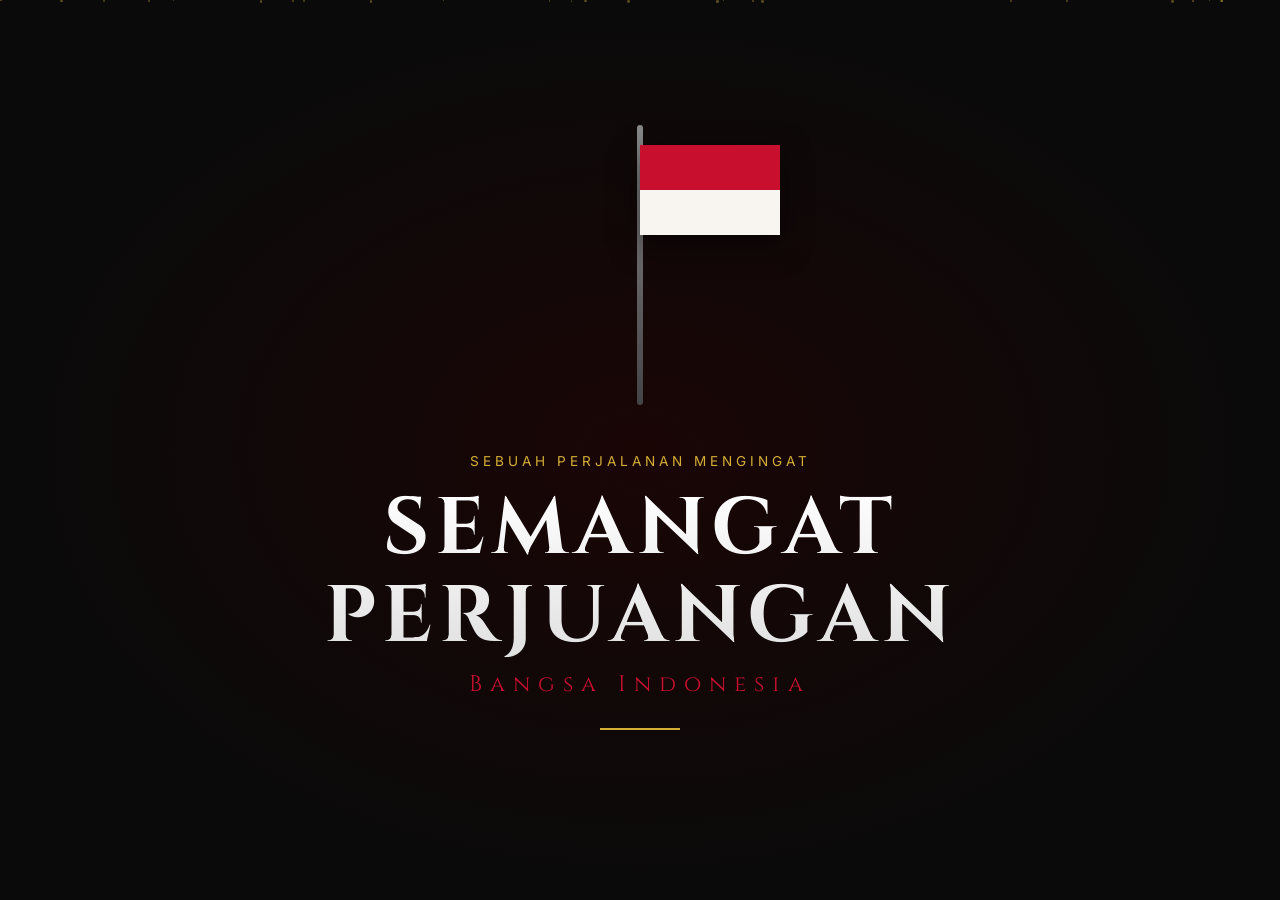
==== index1.html @ 4cab8718 "Add files via upload" ====
<!DOCTYPE html>
<html lang="id">
<head>
  <meta charset="UTF-8" />
  <meta name="viewport" content="width=device-width, initial-scale=1.0" />
  <title>Perjuangan — Road to Merdeka</title>
  <link rel="preconnect" href="https://fonts.googleapis.com">
  <link rel="preconnect" href="https://fonts.gstatic.com" crossorigin>
  <link href="https://fonts.googleapis.com/css2?family=Cinzel:wght@400;600;700&family=Inter:wght@300;400;500;600&display=swap" rel="stylesheet">
  <link rel="stylesheet" href="styles.css" />
</head>
<body>
  <!-- ===================== SPLASH / ENTRANCE 1 ===================== -->
  <section id="entrance-1" class="screen active">
    <div class="flag-container">
      <div class="flag">
        <div class="flag-red"></div>
        <div class="flag-white"></div>
      </div>
      <div class="flag-pole"></div>
    </div>

    <div class="entrance-content">
      <p class="small-label">Sebuah perjalanan mengingat</p>
      <h1 class="main-title">SEMANGAT<br>PERJUANGAN</h1>
      <p class="subtitle">Bangsa Indonesia</p>
      <div class="divider"></div>
      <p class="press-hint">Tekan spasi atau klik untuk melanjutkan</p>
    </div>

    <div class="particles" id="particles-1"></div>
  </section>

  <!-- ===================== ENTRANCE 2 — CREDITS ===================== -->
  <section id="entrance-2" class="screen">
    <div class="credits-box">
      <p class="credits-label">Dibuat dengan penuh semangat</p>
      <h2 class="credits-title">PERJUANGAN</h2>
      <p class="credits-sub">Road to Merdeka</p>
      <div class="credits-line"></div>
      <p class="credits-by">Karya</p>
      <h3 class="creator-name" id="creator-name">[ Nama Pembuat ]</h3>
      <p class="credits-note">Hackathon Edition · 2026</p>
      <button class="btn-continue" id="btn-to-dashboard">Masuk ke Dashboard</button>
    </div>
  </section>

  <!-- ===================== MAIN DASHBOARD ===================== -->
  <section id="dashboard" class="screen">
    <header class="dash-header">
      <div class="logo-area">
        <div class="mini-flag"></div>
        <div>
          <h1>PERJUANGAN</h1>
          <p>Road to Merdeka</p>
        </div>
      </div>
      <div class="header-right">
        <span class="player-label">Pemuda Pejuang</span>
      </div>
    </header>

    <main class="dash-main">
      <div class="intro-text">
        <h2>Pilih Babak Perjuangan</h2>
        <p>Setiap tahap menceritakan kisah penting dalam sejarah kemerdekaan Indonesia. Pilih salah satu untuk memulai perjalananmu.</p>
      </div>

      <div class="stages-grid" id="stages-grid">
        <!-- Stage cards will be injected by JS -->
      </div>
    </main>

    <footer class="dash-footer">
      <p>© 2026 · Dibuat untuk Hackathon · Semangat Pantang Menyerah</p>
    </footer>
  </section>

  <!-- ===================== STAGE PLACEHOLDER (sementara) ===================== -->
  <section id="stage-placeholder" class="screen">
    <div class="placeholder-content">
      <div class="back-btn" id="btn-back">← Kembali ke Dashboard</div>
      <h2 id="stage-title">Nama Stage</h2>
      <p id="stage-desc">Deskripsi singkat akan muncul di sini.</p>
      <div class="coming-soon">
        <span>COMING SOON</span>
        <p>Stage ini sedang dalam pengembangan.<br>Nanti kita isi dengan story + mini-game.</p>
      </div>
    </div>
  </section>

  <script src="script.js"></script>
</body>
</html>
---- styles.css ----
/* ===================== RESET & BASE ===================== */
*, *::before, *::after {
  margin: 0;
  padding: 0;
  box-sizing: border-box;
}

:root {
  --merah: #C8102E;
  --merah-gelap: #8B0000;
  --putih: #F8F5F0;
  --emas: #D4AF37;
  --hitam: #0A0A0A;
  --abu: #1A1A1A;
  --abu-muda: #2A2A2A;
}

html, body {
  height: 100%;
  overflow: hidden;
  font-family: 'Inter', system-ui, sans-serif;
  background: var(--hitam);
  color: var(--putih);
  user-select: none;
}

.screen {
  position: absolute;
  inset: 0;
  display: flex;
  align-items: center;
  justify-content: center;
  opacity: 0;
  visibility: hidden;
  transition: opacity 0.9s ease, visibility 0.9s ease;
  background: var(--hitam);
}

.screen.active {
  opacity: 1;
  visibility: visible;
  z-index: 10;
}

/* ===================== ENTRANCE 1 ===================== */
#entrance-1 {
  background: radial-gradient(ellipse at center, #1a0505 0%, #0A0A0A 70%);
  flex-direction: column;
  gap: 3rem;
}

.flag-container {
  position: relative;
  width: 180px;
  height: 280px;
  display: flex;
  justify-content: center;
}

.flag-pole {
  position: absolute;
  left: 50%;
  transform: translateX(-50%);
  width: 6px;
  height: 100%;
  background: linear-gradient(to bottom, #888, #444);
  border-radius: 3px;
  z-index: 1;
}

.flag {
  position: absolute;
  top: 20px;
  left: 50%;
  width: 140px;
  height: 90px;
  transform-origin: left center;
  animation: wave 3s ease-in-out infinite;
  box-shadow: 0 10px 30px rgba(0,0,0,0.5);
  z-index: 2;
}

.flag-red {
  height: 50%;
  background: var(--merah);
}

.flag-white {
  height: 50%;
  background: var(--putih);
}

@keyframes wave {
  0%, 100% { transform: perspective(400px) rotateY(0deg) skewY(0deg); }
  25% { transform: perspective(400px) rotateY(-8deg) skewY(2deg); }
  75% { transform: perspective(400px) rotateY(6deg) skewY(-1deg); }
}

.entrance-content {
  text-align: center;
  z-index: 5;
}

.small-label {
  font-size: 0.85rem;
  letter-spacing: 4px;
  text-transform: uppercase;
  color: var(--emas);
  margin-bottom: 1rem;
  opacity: 0;
  animation: fadeUp 1s 0.8s forwards;
}

.main-title {
  font-family: 'Cinzel', serif;
  font-size: clamp(2.8rem, 8vw, 5rem);
  font-weight: 700;
  line-height: 1.1;
  letter-spacing: 6px;
  background: linear-gradient(180deg, #fff 0%, #e0e0e0 100%);
  -webkit-background-clip: text;
  -webkit-text-fill-color: transparent;
  background-clip: text;
  opacity: 0;
  animation: fadeUp 1.2s 1.1s forwards;
}

.subtitle {
  font-family: 'Cinzel', serif;
  font-size: 1.4rem;
  letter-spacing: 8px;
  color: var(--merah);
  margin-top: 0.5rem;
  opacity: 0;
  animation: fadeUp 1s 1.5s forwards;
}

.divider {
  width: 80px;
  height: 2px;
  background: var(--emas);
  margin: 1.8rem auto;
  opacity: 0;
  animation: fadeUp 0.8s 1.9s forwards;
}

.press-hint {
  font-size: 0.9rem;
  letter-spacing: 2px;
  color: rgba(255,255,255,0.5);
  opacity: 0;
  animation: pulse 2s 2.5s infinite;
}

@keyframes fadeUp {
  from { opacity: 0; transform: translateY(20px); }
  to { opacity: 1; transform: translateY(0); }
}

@keyframes pulse {
  0%, 100% { opacity: 0.4; }
  50% { opacity: 0.9; }
}

/* Particles sederhana */
.particles {
  position: absolute;
  inset: 0;
  pointer-events: none;
  overflow: hidden;
}

.particle {
  position: absolute;
  width: 3px;
  height: 3px;
  background: var(--emas);
  border-radius: 50%;
  opacity: 0.4;
  animation: float linear infinite;
}

@keyframes float {
  0% { transform: translateY(100vh) scale(0); opacity: 0; }
  10% { opacity: 0.5; }
  90% { opacity: 0.3; }
  100% { transform: translateY(-10vh) scale(1); opacity: 0; }
}

/* ===================== ENTRANCE 2 — CREDITS ===================== */
#entrance-2 {
  background: radial-gradient(ellipse at center, #1a0a0a 0%, #050505 80%);
}

.credits-box {
  text-align: center;
  max-width: 480px;
  padding: 2rem;
}

.credits-label {
  font-size: 0.8rem;
  letter-spacing: 3px;
  text-transform: uppercase;
  color: rgba(255,255,255,0.5);
  margin-bottom: 1.5rem;
}

.credits-title {
  font-family: 'Cinzel', serif;
  font-size: 2.8rem;
  font-weight: 700;
  letter-spacing: 6px;
  color: var(--putih);
}

.credits-sub {
  font-size: 1rem;
  letter-spacing: 4px;
  color: var(--merah);
  margin-top: 0.3rem;
}

.credits-line {
  width: 60px;
  height: 2px;
  background: var(--emas);
  margin: 2rem auto;
}

.credits-by {
  font-size: 0.85rem;
  color: rgba(255,255,255,0.45);
  margin-bottom: 0.4rem;
}

.creator-name {
  font-family: 'Cinzel', serif;
  font-size: 1.8rem;
  font-weight: 600;
  color: var(--emas);
  margin-bottom: 1.5rem;
}

.credits-note {
  font-size: 0.8rem;
  color: rgba(255,255,255,0.35);
  margin-bottom: 2.5rem;
}

.btn-continue {
  background: transparent;
  border: 1px solid var(--emas);
  color: var(--emas);
  font-family: 'Inter', sans-serif;
  font-size: 0.95rem;
  letter-spacing: 2px;
  padding: 0.9rem 2.2rem;
  cursor: pointer;
  transition: all 0.3s ease;
  text-transform: uppercase;
}

.btn-continue:hover {
  background: var(--emas);
  color: var(--hitam);
  box-shadow: 0 0 25px rgba(212, 175, 55, 0.35);
}

/* ===================== DASHBOARD ===================== */
#dashboard {
  background: linear-gradient(160deg, #0d0505 0%, #120808 40%, #0A0A0A 100%);
  flex-direction: column;
  justify-content: flex-start;
  padding: 0;
  overflow-y: auto;
}

.dash-header {
  width: 100%;
  padding: 1.4rem 2.5rem;
  display: flex;
  justify-content: space-between;
  align-items: center;
  border-bottom: 1px solid rgba(255,255,255,0.06);
  background: rgba(0,0,0,0.3);
}

.logo-area {
  display: flex;
  align-items: center;
  gap: 1rem;
}

.mini-flag {
  width: 36px;
  height: 24px;
  background: linear-gradient(to bottom, var(--merah) 50%, var(--putih) 50%);
  box-shadow: 0 2px 8px rgba(0,0,0,0.4);
}

.logo-area h1 {
  font-family: 'Cinzel', serif;
  font-size: 1.3rem;
  letter-spacing: 3px;
  font-weight: 600;
}

.logo-area p {
  font-size: 0.7rem;
  letter-spacing: 2px;
  color: var(--merah);
}

.player-label {
  font-size: 0.8rem;
  letter-spacing: 1px;
  color: rgba(255,255,255,0.5);
  border: 1px solid rgba(255,255,255,0.15);
  padding: 0.4rem 1rem;
  border-radius: 20px;
}

.dash-main {
  flex: 1;
  width: 100%;
  max-width: 1100px;
  margin: 0 auto;
  padding: 2.5rem 2rem 3rem;
}

.intro-text {
  text-align: center;
  margin-bottom: 2.8rem;
}

.intro-text h2 {
  font-family: 'Cinzel', serif;
  font-size: 1.8rem;
  letter-spacing: 2px;
  margin-bottom: 0.6rem;
}

.intro-text p {
  font-size: 0.95rem;
  color: rgba(255,255,255,0.55);
  max-width: 520px;
  margin: 0 auto;
  line-height: 1.6;
}

.stages-grid {
  display: grid;
  grid-template-columns: repeat(auto-fit, minmax(260px, 1fr));
  gap: 1.5rem;
}

.stage-card {
  background: linear-gradient(145deg, #1a1010 0%, #120a0a 100%);
  border: 1px solid rgba(255,255,255,0.07);
  border-radius: 12px;
  padding: 1.6rem;
  cursor: pointer;
  transition: all 0.35s ease;
  position: relative;
  overflow: hidden;
}

.stage-card::before {
  content: '';
  position: absolute;
  top: 0;
  left: 0;
  width: 4px;
  height: 100%;
  background: var(--merah);
  opacity: 0;
  transition: opacity 0.3s;
}

.stage-card:hover {
  transform: translateY(-6px);
  border-color: rgba(200, 16, 46, 0.4);
  box-shadow: 0 12px 30px rgba(200, 16, 46, 0.15);
}

.stage-card:hover::before {
  opacity: 1;
}

.stage-number {
  font-size: 0.75rem;
  letter-spacing: 2px;
  color: var(--emas);
  margin-bottom: 0.6rem;
}

.stage-card h3 {
  font-family: 'Cinzel', serif;
  font-size: 1.25rem;
  margin-bottom: 0.5rem;
  letter-spacing: 1px;
}

.stage-date {
  font-size: 0.8rem;
  color: var(--merah);
  margin-bottom: 0.8rem;
}

.stage-card p {
  font-size: 0.85rem;
  color: rgba(255,255,255,0.5);
  line-height: 1.5;
}

.stage-status {
  margin-top: 1.2rem;
  font-size: 0.7rem;
  letter-spacing: 1px;
  text-transform: uppercase;
  color: rgba(255,255,255,0.3);
}

.stage-card.locked .stage-status {
  color: #666;
}

.stage-card.available .stage-status {
  color: #4ade80;
}

.dash-footer {
  width: 100%;
  text-align: center;
  padding: 1.2rem;
  font-size: 0.75rem;
  color: rgba(255,255,255,0.25);
  border-top: 1px solid rgba(255,255,255,0.05);
}

/* ===================== STAGE PLACEHOLDER ===================== */
#stage-placeholder {
  background: radial-gradient(ellipse at center, #150808 0%, #0A0A0A 70%);
}

.placeholder-content {
  text-align: center;
  max-width: 500px;
  padding: 2rem;
}

.back-btn {
  display: inline-block;
  font-size: 0.9rem;
  color: rgba(255,255,255,0.5);
  margin-bottom: 2.5rem;
  cursor: pointer;
  transition: color 0.2s;
}

.back-btn:hover {
  color: var(--emas);
}

#stage-title {
  font-family: 'Cinzel', serif;
  font-size: 2rem;
  letter-spacing: 2px;
  margin-bottom: 0.8rem;
}

#stage-desc {
  color: rgba(255,255,255,0.55);
  margin-bottom: 2.5rem;
  line-height: 1.6;
}

.coming-soon {
  border: 1px dashed rgba(212, 175, 55, 0.3);
  padding: 2rem;
  border-radius: 10px;
}

.coming-soon span {
  font-family: 'Cinzel', serif;
  font-size: 1.1rem;
  letter-spacing: 4px;
  color: var(--emas);
  display: block;
  margin-bottom: 0.8rem;
}

.coming-soon p {
  font-size: 0.9rem;
  color: rgba(255,255,255,0.4);
  line-height: 1.5;
}

/* ===================== RESPONSIVE ===================== */
@media (max-width: 600px) {
  .main-title {
    font-size: 2.4rem;
    letter-spacing: 3px;
  }
  .flag {
    width: 110px;
    height: 70px;
  }
  .dash-header {
    padding: 1rem 1.2rem;
  }
  .dash-main {
    padding: 1.8rem 1.2rem;
  }
}
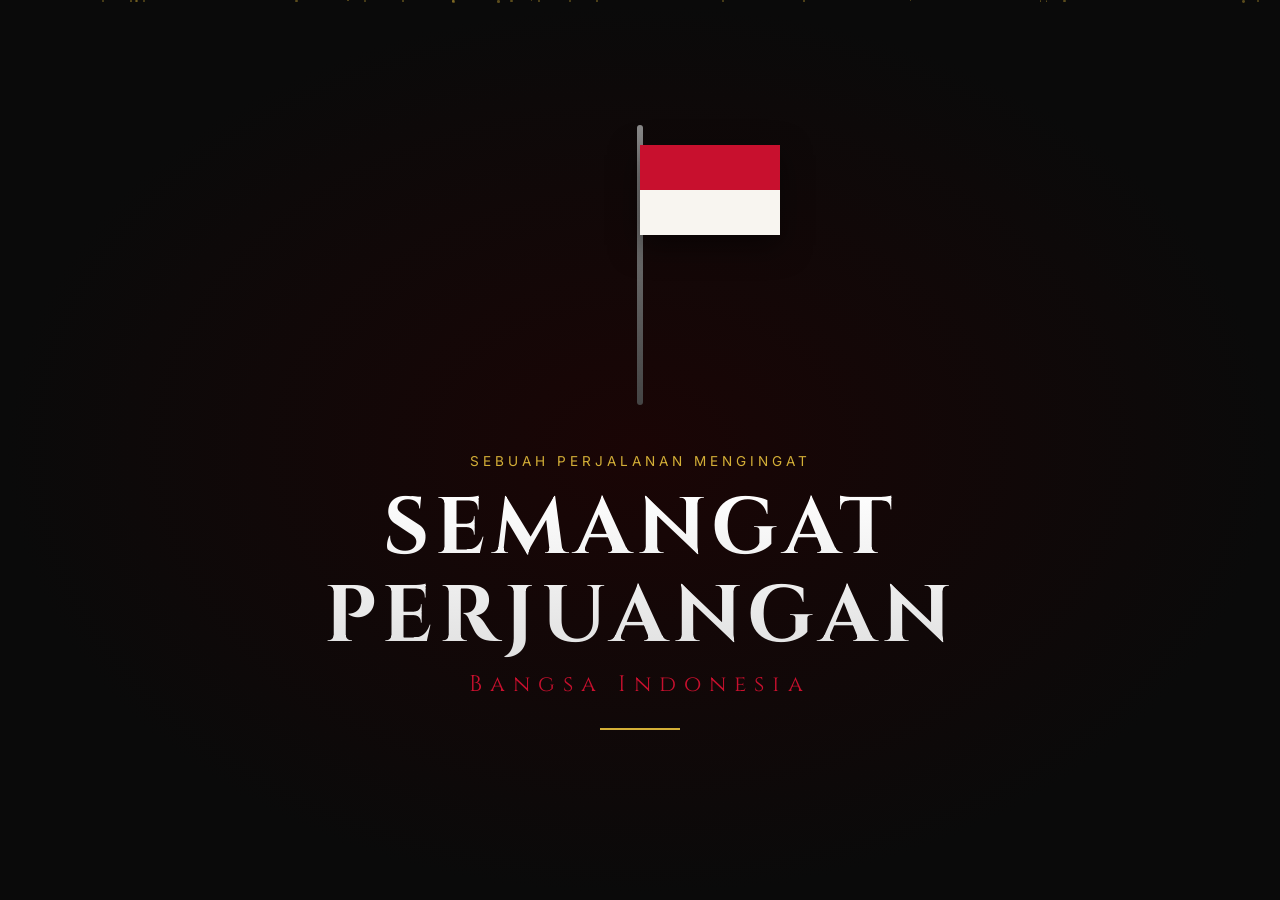
==== commit 3330a9de: "Refactor index1.html structure and content" ====
--- a/index1.html
+++ b/index1.html
@@ -20,7 +20,6 @@
       </div>
       <div class="flag-pole"></div>
     </div>
-
     <div class="entrance-content">
       <p class="small-label">Sebuah perjalanan mengingat</p>
       <h1 class="main-title">SEMANGAT<br>PERJUANGAN</h1>
@@ -28,7 +27,6 @@
       <div class="divider"></div>
       <p class="press-hint">Tekan spasi atau klik untuk melanjutkan</p>
     </div>
-
     <div class="particles" id="particles-1"></div>
   </section>
 
@@ -60,33 +58,64 @@
         <span class="player-label">Pemuda Pejuang</span>
       </div>
     </header>
-
     <main class="dash-main">
       <div class="intro-text">
         <h2>Pilih Babak Perjuangan</h2>
         <p>Setiap tahap menceritakan kisah penting dalam sejarah kemerdekaan Indonesia. Pilih salah satu untuk memulai perjalananmu.</p>
       </div>
-
-      <div class="stages-grid" id="stages-grid">
-        <!-- Stage cards will be injected by JS -->
-      </div>
+      <div class="stages-grid" id="stages-grid"></div>
     </main>
-
     <footer class="dash-footer">
       <p>© 2026 · Dibuat untuk Hackathon · Semangat Pantang Menyerah</p>
     </footer>
   </section>
 
-  <!-- ===================== STAGE PLACEHOLDER (sementara) ===================== -->
-  <section id="stage-placeholder" class="screen">
-    <div class="placeholder-content">
-      <div class="back-btn" id="btn-back">← Kembali ke Dashboard</div>
-      <h2 id="stage-title">Nama Stage</h2>
-      <p id="stage-desc">Deskripsi singkat akan muncul di sini.</p>
-      <div class="coming-soon">
-        <span>COMING SOON</span>
-        <p>Stage ini sedang dalam pengembangan.<br>Nanti kita isi dengan story + mini-game.</p>
+  <!-- ===================== STAGE STORY SCREEN ===================== -->
+  <section id="stage-story" class="screen">
+    <div class="story-wrapper">
+      <!-- Top bar -->
+      <div class="story-topbar">
+        <button class="btn-back-story" id="btn-back-story">← Dashboard</button>
+        <div class="stage-label" id="story-stage-label">BABAK 01 · RENGASDENGKLOK</div>
+        <div class="stats-bar">
+          <div class="stat">
+            <span class="stat-label">Tekad</span>
+            <div class="stat-track"><div class="stat-fill" id="stat-tekad"></div></div>
+          </div>
+          <div class="stat">
+            <span class="stat-label">Kepercayaan</span>
+            <div class="stat-track"><div class="stat-fill trust" id="stat-trust"></div></div>
+          </div>
+        </div>
       </div>
+
+      <!-- Main story area -->
+      <div class="story-main">
+        <div class="scene-location" id="scene-location">Jakarta, 15 Agustus 1945 — Malam Hari</div>
+        
+        <div class="dialogue-box">
+          <div class="speaker" id="speaker-name">Narator</div>
+          <div class="dialogue-text" id="dialogue-text">Teks dialog akan muncul di sini...</div>
+        </div>
+
+        <div class="choices-container" id="choices-container">
+          <!-- Choices injected by JS -->
+        </div>
+      </div>
+
+      <!-- Bottom hint -->
+      <div class="story-hint" id="story-hint">Pilih salah satu opsi di atas</div>
+    </div>
+  </section>
+
+  <!-- ===================== ENDING SCREEN ===================== -->
+  <section id="stage-ending" class="screen">
+    <div class="ending-box">
+      <div class="ending-badge" id="ending-badge">ENDING</div>
+      <h2 id="ending-title">Judul Ending</h2>
+      <p id="ending-desc">Deskripsi ending akan muncul di sini.</p>
+      <div class="ending-stats" id="ending-stats"></div>
+      <button class="btn-continue" id="btn-ending-back">Kembali ke Dashboard</button>
     </div>
   </section>
 
